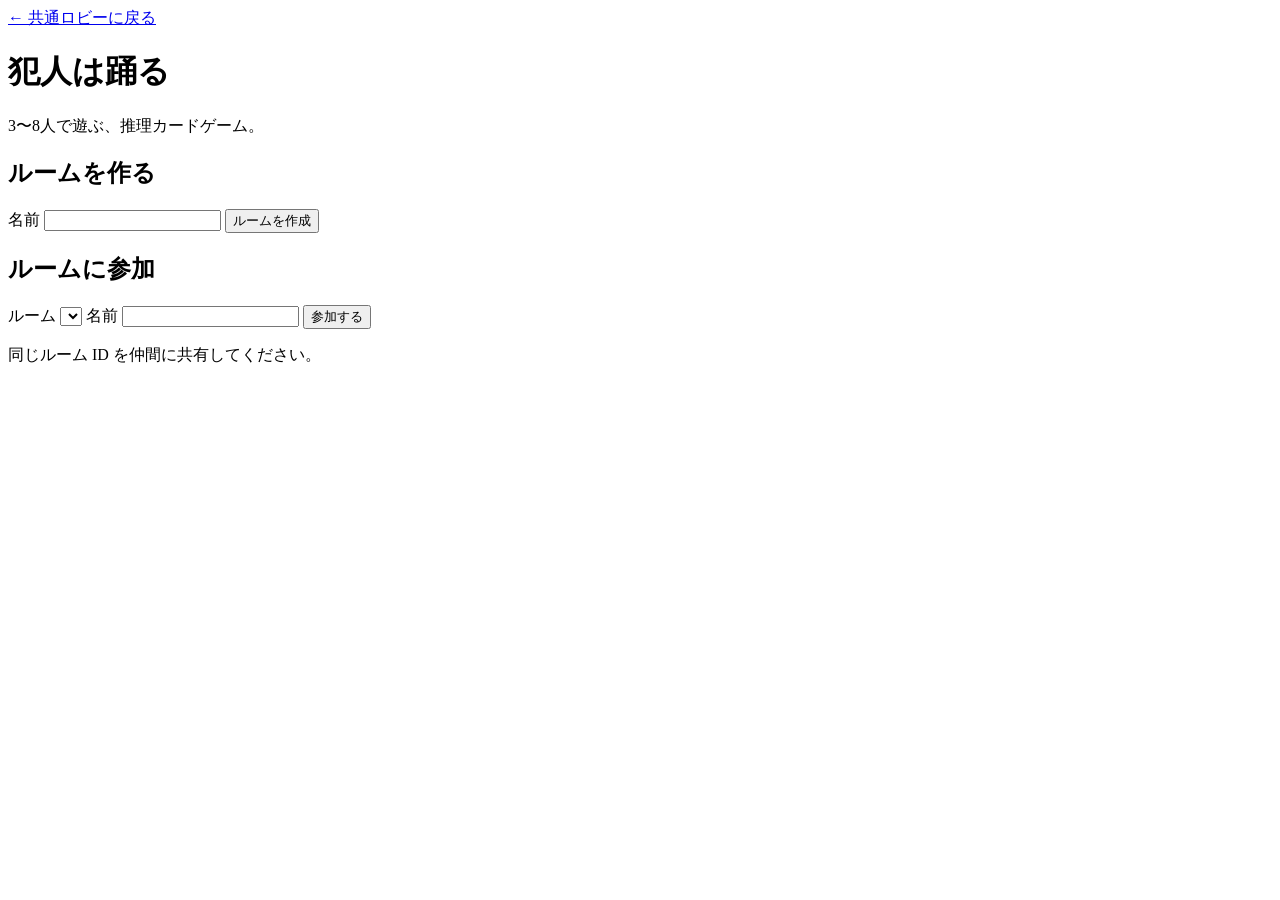
==== web/templates/index.html @ a53251f4 "フェーズ2: 共通基盤 gameplatform と Flask の土台を追加 (ノイ登録・/health)" ====
<!doctype html>
<html lang="ja">
<head>
  <meta charset="utf-8">
  <meta name="viewport" content="width=device-width, initial-scale=1">
  <title>犯人は踊る | オンライン</title>
  <link rel="stylesheet" href="{{ url_for('static', filename='style.css') }}">
  <link rel="icon" href="/static/favicon.svg" type="image/svg+xml">
  <link rel="icon" href="/static/favicon.ico" sizes="any">
  <link rel="icon" type="image/png" sizes="32x32" href="/static/favicon-32x32.png">
  <link rel="icon" type="image/png" sizes="192x192" href="/static/icon-192.png">
  <link rel="icon" type="image/png" sizes="512x512" href="/static/icon-512.png">
  <link rel="apple-touch-icon" href="/static/apple-touch-icon.png">
</head>
<body class="home">
  <main class="home-card">
    <a id="back-to-lobby" class="home-back" href="/">← 共通ロビーに戻る</a>
    <h1>犯人は踊る</h1>
    <p class="tagline">3〜8人で遊ぶ、推理カードゲーム。</p>

    <section>
      <h2>ルームを作る</h2>
      <form id="create-form" class="stack">
        <label>名前
          <input id="create-name" maxlength="16" required autocomplete="nickname">
        </label>
        <button type="submit" class="primary">ルームを作成</button>
      </form>
    </section>

    <section>
      <h2>ルームに参加</h2>
      <form id="join-form" class="stack">
        <label>ルーム
          <select id="join-room" required></select>
        </label>
        <label>名前
          <input id="join-name" maxlength="16" required autocomplete="nickname">
        </label>
        <button type="submit">参加する</button>
      </form>
      <p id="room-list-status" class="note"></p>
    </section>

    <p id="error" class="error" role="alert"></p>
    <p class="note">同じルーム ID を仲間に共有してください。</p>
  </main>

  <script>
    const errorEl = document.getElementById("error");

    // 共通ロビー（game-lobby）は同じホストのルート（既定ポート80）で動いている。
    // 既存の GET / をそのまま使い、このアプリ側に新しい経路は足さない。
    const lobbyLink = document.getElementById("back-to-lobby");
    if (lobbyLink) {
      lobbyLink.href = `${location.protocol}//${location.hostname}/`;
    }

    const roomSelect = document.getElementById("join-room");
    const roomListStatus = document.getElementById("room-list-status");

    async function loadRooms() {
      try {
        const response = await fetch("/api/rooms");
        if (!response.ok) return;
        const data = await response.json();
        const rooms = Array.isArray(data.rooms) ? data.rooms : [];
        roomSelect.replaceChildren();
        if (rooms.length === 0) {
          const option = document.createElement("option");
          option.value = "";
          option.textContent = "参加できるルームがありません";
          option.disabled = true;
          option.selected = true;
          roomSelect.append(option);
          roomListStatus.textContent = "先にルームを作成してください。";
          return;
        }
        for (const room of rooms) {
          const option = document.createElement("option");
          option.value = room.id;
          const playerCount = `${room.players.length} / ${room.maxPlayers} 人`;
          const started = room.started ? "（開始済み）" : "";
          option.textContent = `${room.id} - ${room.gameTitle} ${playerCount}${started}`;
          if (room.started) option.disabled = true;
          roomSelect.append(option);
        }
        roomListStatus.textContent = `${rooms.length} 件のルームがあります。`;
      } catch {
        roomListStatus.textContent = "ルーム一覧を取得できませんでした。";
      }
    }

    loadRooms();
    setInterval(loadRooms, 10000);

    async function postJson(url, body) {
      const res = await fetch(url, {
        method: "POST",
        headers: { "Content-Type": "application/json" },
        body: JSON.stringify(body),
      });
      const data = await res.json().catch(() => ({}));
      if (!res.ok) throw new Error(data.error || `HTTP ${res.status}`);
      return data;
    }

    function remember(roomId, session) {
      localStorage.setItem(`hannin:${roomId}`, JSON.stringify(session));
      location.href = `/rooms/${roomId}`;
    }

    document.getElementById("create-form").addEventListener("submit", async (event) => {
      event.preventDefault();
      errorEl.textContent = "";
      const name = document.getElementById("create-name").value.trim();
      try {
        const data = await postJson("/api/rooms", { name });
        remember(data.roomId, { token: data.token, playerId: data.playerId, name });
      } catch (error) {
        errorEl.textContent = error.message;
      }
    });

    document.getElementById("join-form").addEventListener("submit", async (event) => {
      event.preventDefault();
      errorEl.textContent = "";
      const roomId = document.getElementById("join-room").value.trim();
      const name = document.getElementById("join-name").value.trim();
      try {
        const data = await postJson(`/api/rooms/${roomId}/join`, { name });
        remember(data.roomId, { token: data.token, playerId: data.playerId, name });
      } catch (error) {
        errorEl.textContent = error.message;
      }
    });
  </script>
</body>
</html>
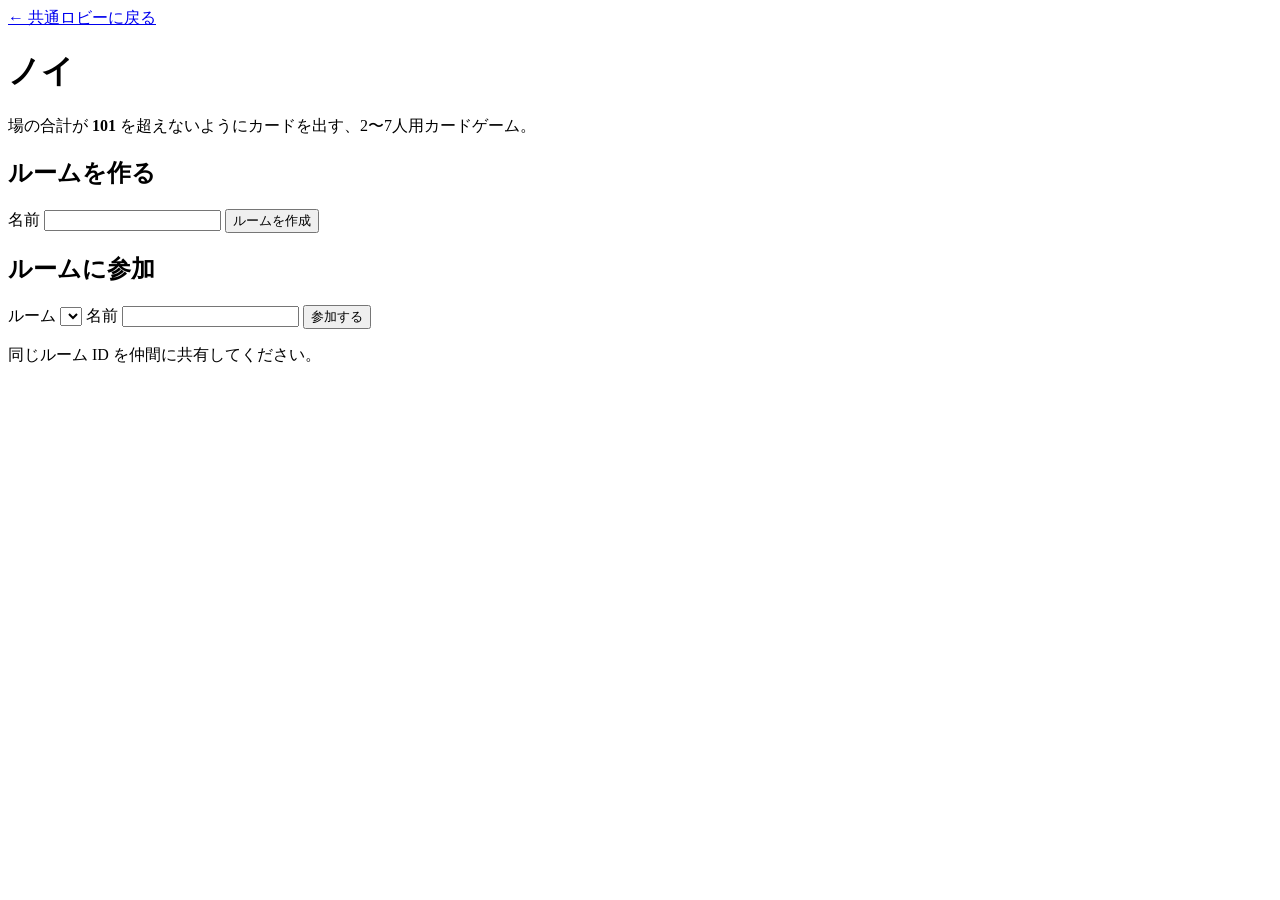
==== commit a6086911: "フェーズ2: ノイのスマホ縦画面対戦UIを実装（2タップ操作・合計/バースト警告・SHOT指名）" ====
--- a/web/templates/index.html
+++ b/web/templates/index.html
@@ -3,7 +3,7 @@
 <head>
   <meta charset="utf-8">
   <meta name="viewport" content="width=device-width, initial-scale=1">
-  <title>犯人は踊る | オンライン</title>
+  <title>ノイ | オンライン</title>
   <link rel="stylesheet" href="{{ url_for('static', filename='style.css') }}">
   <link rel="icon" href="/static/favicon.svg" type="image/svg+xml">
   <link rel="icon" href="/static/favicon.ico" sizes="any">
@@ -15,8 +15,8 @@
 <body class="home">
   <main class="home-card">
     <a id="back-to-lobby" class="home-back" href="/">← 共通ロビーに戻る</a>
-    <h1>犯人は踊る</h1>
-    <p class="tagline">3〜8人で遊ぶ、推理カードゲーム。</p>
+    <h1>ノイ</h1>
+    <p class="tagline">場の合計が <strong>101</strong> を超えないようにカードを出す、2〜7人用カードゲーム。</p>
 
     <section>
       <h2>ルームを作る</h2>
@@ -50,7 +50,6 @@
     const errorEl = document.getElementById("error");
 
     // 共通ロビー（game-lobby）は同じホストのルート（既定ポート80）で動いている。
-    // 既存の GET / をそのまま使い、このアプリ側に新しい経路は足さない。
     const lobbyLink = document.getElementById("back-to-lobby");
     if (lobbyLink) {
       lobbyLink.href = `${location.protocol}//${location.hostname}/`;
@@ -106,7 +105,7 @@
     }
 
     function remember(roomId, session) {
-      localStorage.setItem(`hannin:${roomId}`, JSON.stringify(session));
+      localStorage.setItem(`neu:${roomId}`, JSON.stringify(session));
       location.href = `/rooms/${roomId}`;
     }
 
